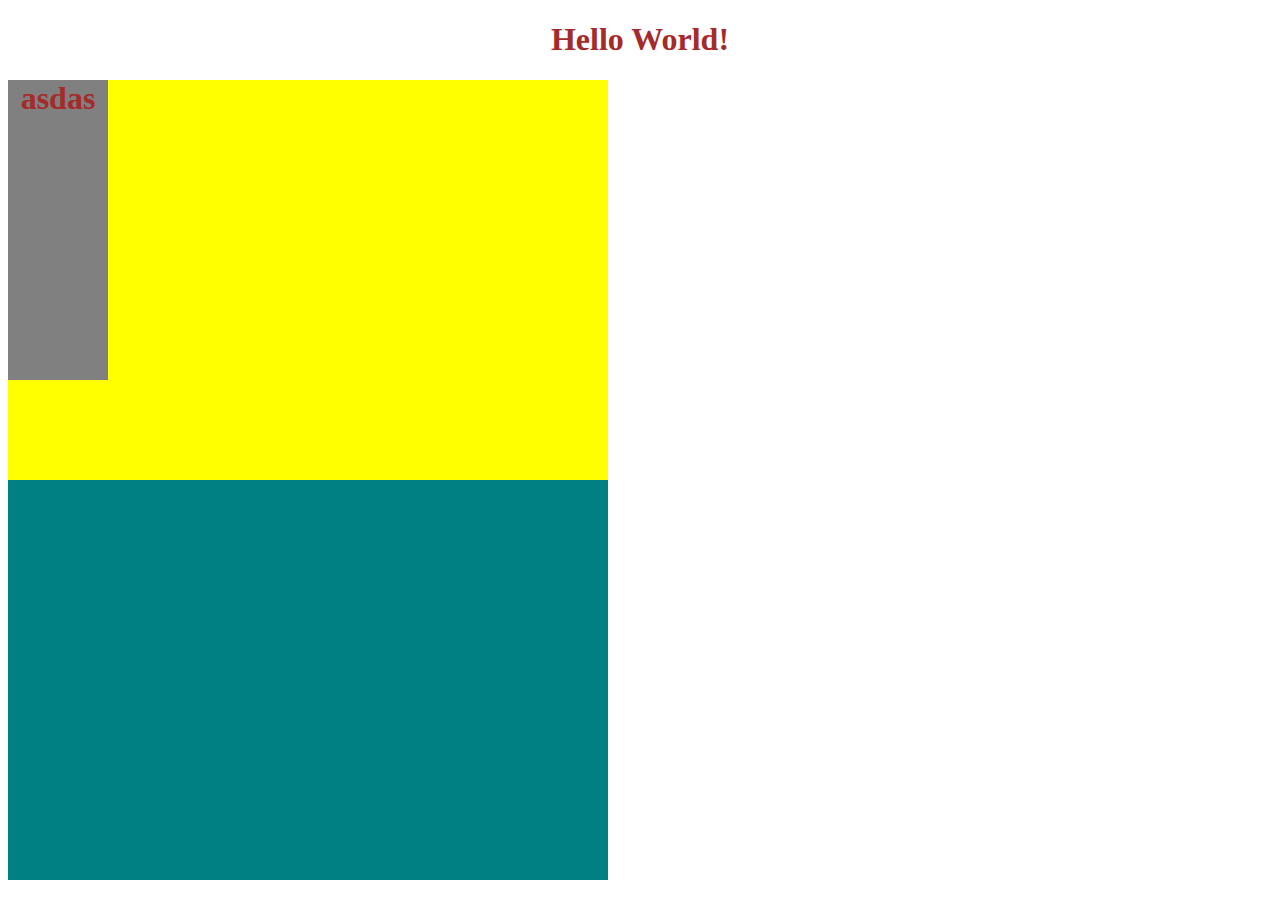
==== Index.html @ 710e4412 "123" ====
<!DOCTYPE html>
<html lang="en">
<head>
    <meta charset="UTF-8">
    <meta http-equiv="X-UA-Compatible" content="IE=edge">
    <meta name="viewport" content="width=device-width, initial-scale=1.0">
    <title>FoxForceGames - Home</title>
    <link rel="stylesheet" href="style.css">
</head>
<body>
    <h1>Hello World!</h1>

    <div class="box1">
        <div class="box3">
            <h1>asdas</h1>
        </div>
    </div>

    <div class="box2">

    </div>
</body>
</html>
---- style.css ----
h1 {
    color: brown;
    text-align: center;
}

.box1 {
    background-color: yellow;
    width: 600px;
    height: 400px;
}

.box2 {
    background-color: teal;
    width: 600px;
    height: 400px;
}

.box3 
{
    background-color: gray;
    width: 100px;
    height: 300px;
}

.highlight-text {
    color: darkblue;
    font-size: 30px;
}
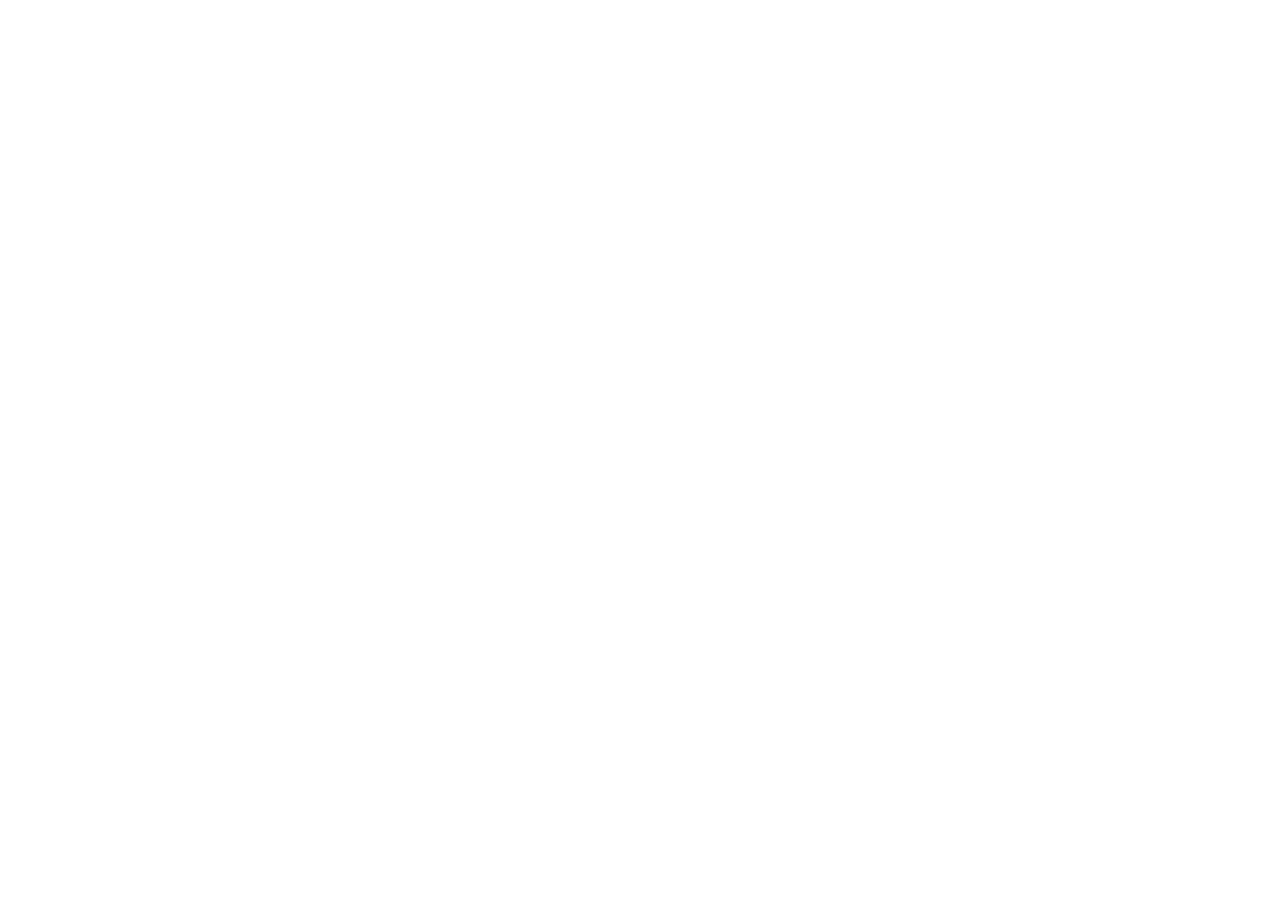
==== commit 8fc26fe6: "123ads" ====
--- a/Index.html
+++ b/Index.html
@@ -8,16 +8,5 @@
     <link rel="stylesheet" href="style.css">
 </head>
 <body>
-    <h1>Hello World!</h1>
-
-    <div class="box1">
-        <div class="box3">
-            <h1>asdas</h1>
-        </div>
-    </div>
-
-    <div class="box2">
-
-    </div>
 </body>
 </html>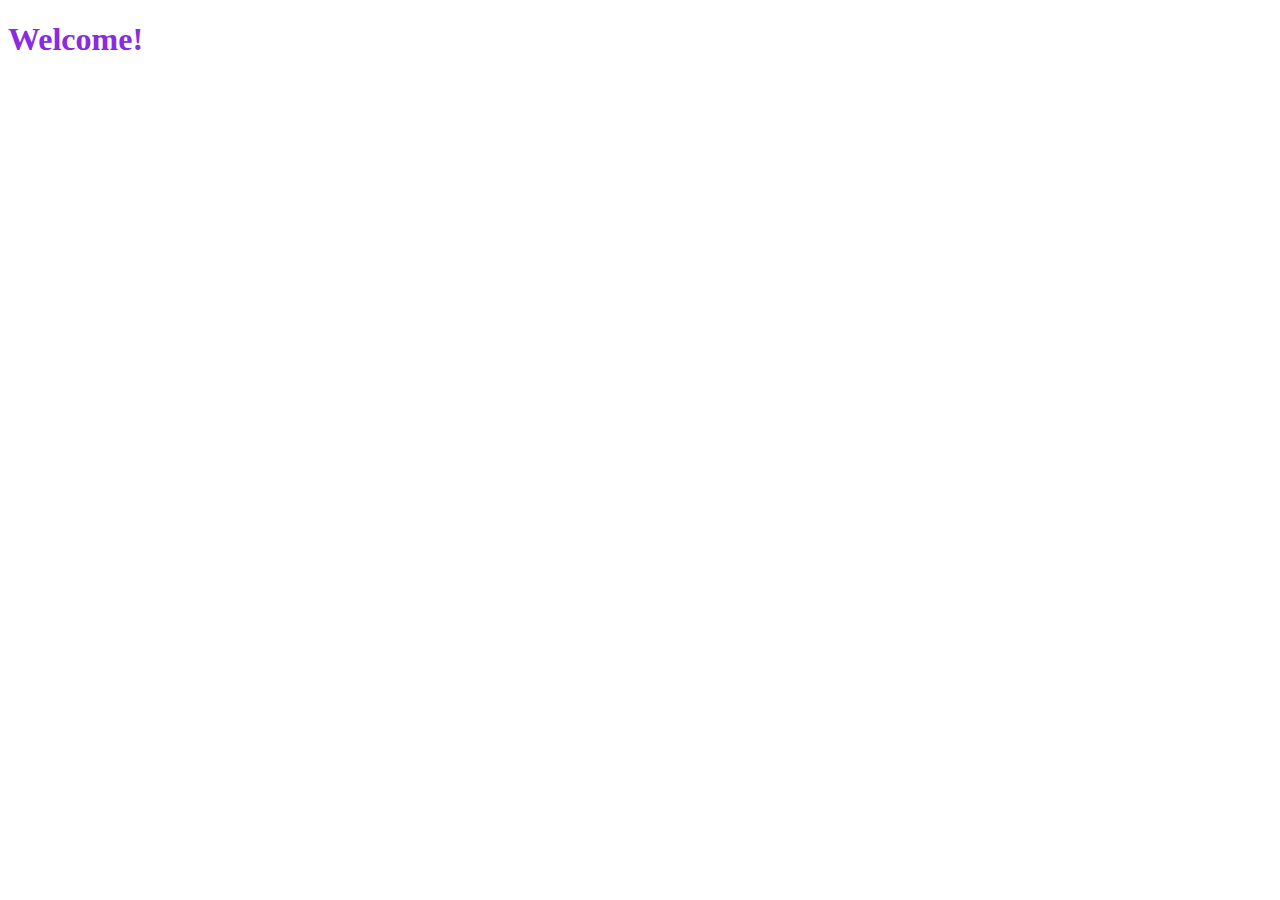
==== commit c59d584b: "sdfsdf" ====
--- a/Index.html
+++ b/Index.html
@@ -7,6 +7,8 @@
     <title>FoxForceGames - Home</title>
     <link rel="stylesheet" href="style.css">
 </head>
+
 <body>
+    <h1>Welcome!</h1>
 </body>
 </html>--- a/style.css
+++ b/style.css
@@ -1,28 +1,4 @@
-h1 {
-    color: brown;
-    text-align: center;
-}
-
-.box1 {
-    background-color: yellow;
-    width: 600px;
-    height: 400px;
-}
-
-.box2 {
-    background-color: teal;
-    width: 600px;
-    height: 400px;
-}
-
-.box3 
+h1
 {
-    background-color: gray;
-    width: 100px;
-    height: 300px;
-}
-
-.highlight-text {
-    color: darkblue;
-    font-size: 30px;
+    color: blueviolet;
 }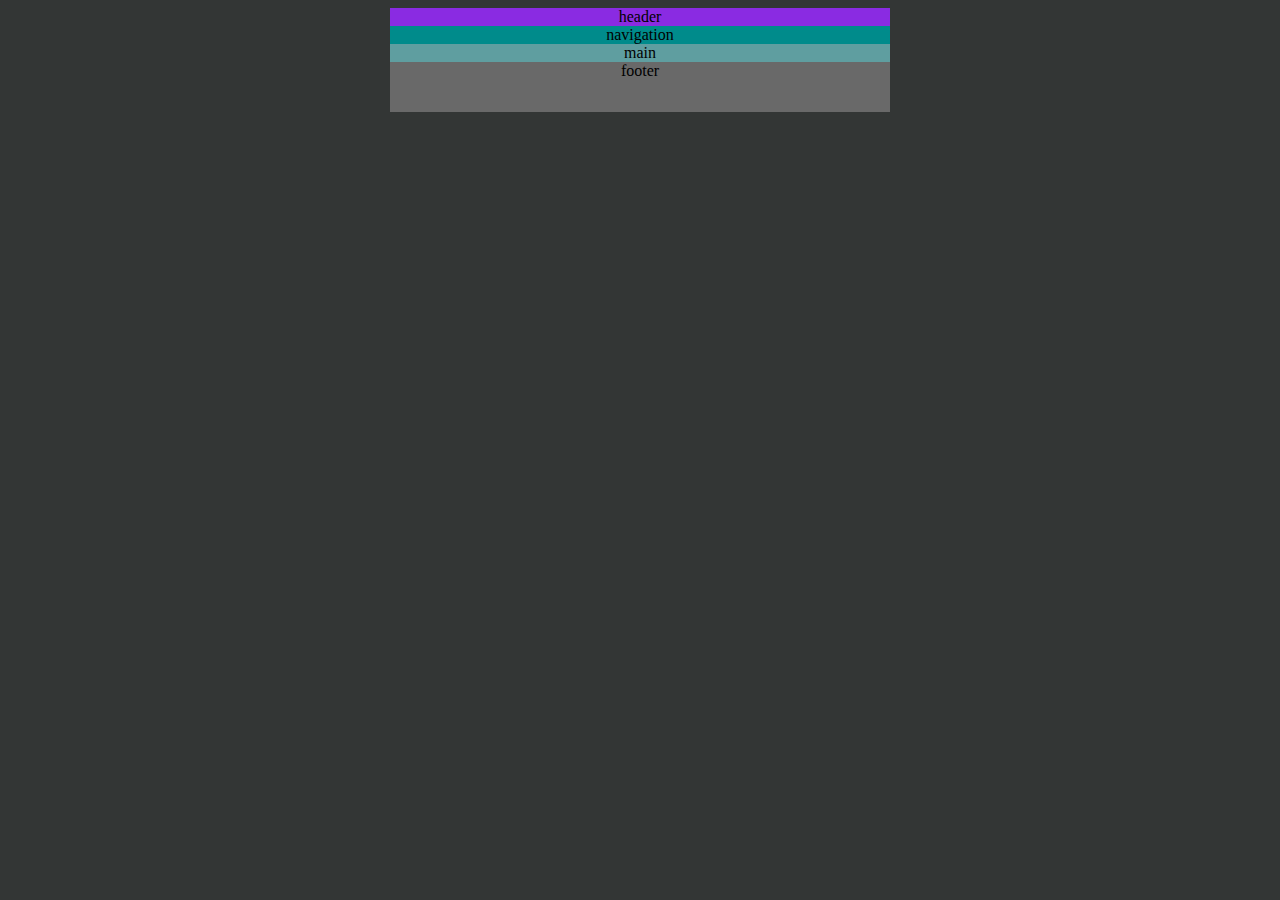
==== commit 88fb2d65: "asdasd" ====
--- a/Index.html
+++ b/Index.html
@@ -1,5 +1,6 @@
 <!DOCTYPE html>
 <html lang="en">
+
 <head>
     <meta charset="UTF-8">
     <meta http-equiv="X-UA-Compatible" content="IE=edge">
@@ -9,6 +10,26 @@
 </head>
 
 <body>
-    <h1>Welcome!</h1>
+    <div class="container">
+
+        <header>
+            header
+        </header>
+
+        <nav>
+            navigation
+        </nav>
+
+        <main>
+            main
+        </main>
+
+        <footer>
+            footer
+        </footer>
+
+    </div>
+
 </body>
+
 </html>--- a/style.css
+++ b/style.css
@@ -1,4 +1,37 @@
-h1
+body
 {
-    color: blueviolet;
-}+    background-color: #333635
+}
+
+.container
+{
+    margin-left: auto;
+    margin-right: auto;
+    width: 500px;
+}
+
+header
+{
+    background-color: blueviolet;
+    text-align: center;
+}
+
+nav
+{
+    background-color: darkcyan;
+    text-align: center;
+}
+
+main
+{
+    background-color: cadetblue;
+    text-align: center;
+    height: 50%;
+}
+
+footer
+{
+    background-color: dimgrey;
+    text-align: center;
+    min-height: 50px;
+}
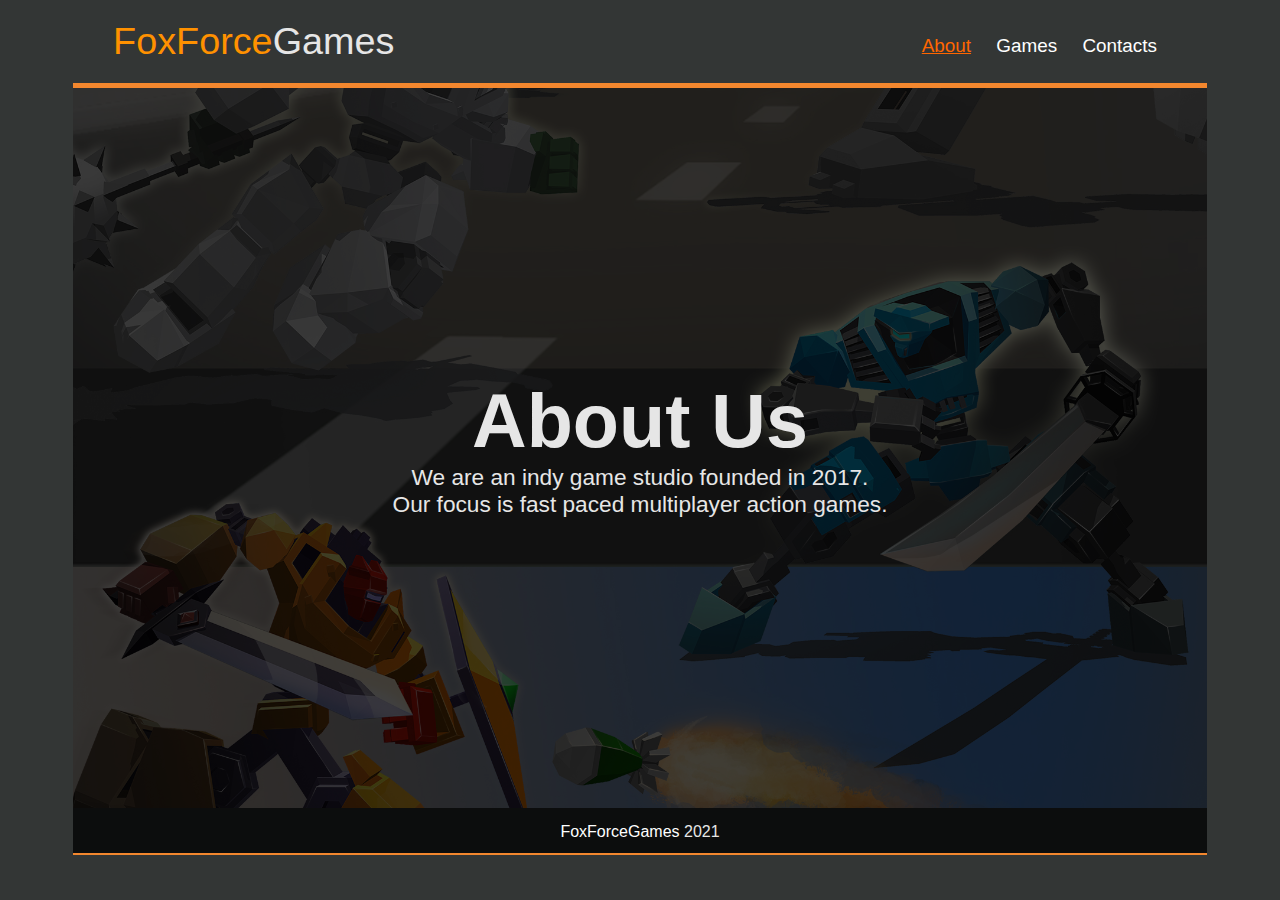
==== commit 054f2d6f: ";ll;'" ====
--- a/Index.html
+++ b/Index.html
@@ -1,35 +1,50 @@
-<!DOCTYPE html>
-<html lang="en">
-
-<head>
-    <meta charset="UTF-8">
-    <meta http-equiv="X-UA-Compatible" content="IE=edge">
-    <meta name="viewport" content="width=device-width, initial-scale=1.0">
-    <title>FoxForceGames - Home</title>
-    <link rel="stylesheet" href="style.css">
-</head>
-
-<body>
-    <div class="container">
-
-        <header>
-            header
-        </header>
-
-        <nav>
-            navigation
-        </nav>
-
-        <main>
-            main
-        </main>
-
-        <footer>
-            footer
-        </footer>
-
-    </div>
-
-</body>
-
+<!DOCTYPE html>
+<html lang="en">
+
+<head>
+    <meta charset="UTF-8">
+    <meta http-equiv="X-UA-Compatible" content="IE=edge">
+    <meta name="viewport" content="width=device-width, initial-scale=1.0">
+    <title>FoxForceGames - Home</title>
+    <link rel="stylesheet" href="style.css">
+</head>
+
+<body>
+    <div class="wrapper">
+
+        <header>
+            <div class="logo">
+                <span style="color: #ff9100">FoxForce</span>Games
+            </div>
+
+            <nav>
+                <ul>
+                    <li>
+                        <a class="highlighted" href="index.html">About</a>
+                    </li>
+                    <li>
+                        <a href="ourGames.html">Games</a>
+                    </li>
+                    <li>
+                        <a href="contacts.html">Contacts</a>
+                    </li>
+                </ul>
+            </nav>
+        </header>
+
+        
+
+        <main>
+            <h1>About Us</h1>
+            <p class="article">We are an indy game studio founded in 2017.<br> Our focus is fast paced multiplayer action games.</p>
+        </main>
+
+        <footer>
+            <a href="mailto:megachebu@gmail.com" type="e-mail">FoxForceGames</a> 2021
+        </footer>
+
+    </div>
+
+</body>
+
 </html>--- a/style.css
+++ b/style.css
@@ -1,37 +1,172 @@
-body
-{
-    background-color: #333635
-}
-
-.container
-{
-    margin-left: auto;
-    margin-right: auto;
-    width: 500px;
-}
-
-header
-{
-    background-color: blueviolet;
-    text-align: center;
-}
-
-nav
-{
-    background-color: darkcyan;
-    text-align: center;
-}
-
-main
-{
-    background-color: cadetblue;
-    text-align: center;
-    height: 50%;
-}
-
-footer
-{
-    background-color: dimgrey;
-    text-align: center;
-    min-height: 50px;
-}
+*{
+    margin: 0;
+    padding: 0;
+}
+
+body
+{
+    background-color: #333635;
+    font-family: Arial, Helvetica, sans-serif;
+    color: rgb(230, 230, 230);
+}
+
+.wrapper
+{
+    margin: auto;
+    width: 100%;
+    height: 100vh;
+    max-width: 30cm;
+
+}
+
+.logo
+{
+    font-size: 1cm;
+    display: inline-block;
+}
+
+header
+{
+    padding: 20px 40px 20px;
+    border-bottom-color: rgb(243, 135, 46);
+    border-bottom-width: 5px;
+    border-bottom-style:solid;
+    text-align: center;
+}
+
+nav
+{
+    padding-top: 5px;
+}
+
+nav li
+{
+    display: inline;
+    font-size: 0.5cm;
+    padding-left: 3px;
+    padding-right: 3px;
+}
+
+main
+{
+    background-image:url("/Img/SiteBack.jpg");
+    background-color:rgba(0, 0, 0, 0.75);
+    background-blend-mode: multiply;
+    background-repeat: no-repeat;
+    background-size: cover;
+    background-position: center;
+    margin:auto;
+    text-align: center;
+    vertical-align: middle;
+    width: 100%;
+    min-height:80vh;
+    display: flex;
+    flex-flow: column;
+    justify-content: center;
+    align-items: center;
+}
+
+.gameList
+{
+    display: flex;
+    flex-flow: wrap;
+    justify-content: center;
+    align-items: center;
+}
+
+.game
+{
+    white-space: nowrap;
+    padding: 25px
+}
+
+.gameIcon
+{
+    width: 300px;
+    display: inline;
+    vertical-align: middle;
+}
+
+.gameScreenshot
+{
+    width: 800px;
+    aspect-ratio: 16/9;
+    max-width: 95%;
+    padding: 5px;
+    display: inline;
+}
+
+footer 
+{
+    background-color: rgba(0, 0, 0, 0.75);
+    text-align: center;
+    width:100%;
+    height:30px;
+    padding-top: 15px;
+    border-bottom-color: rgb(243, 135, 46);
+    border-bottom-style:solid;
+    border-bottom-width: 2px;
+}
+
+h1
+{
+    font-size: 1.2cm;
+}
+
+p
+{
+    white-space: normal;
+    font-size: 0.4cm;
+}
+
+a
+{
+    color: white;
+    background-color: transparent;
+    text-decoration: none;
+}
+
+a:hover, a:active
+{
+    color: rgb(255, 102, 0);
+    background-color: transparent;
+    text-decoration: none;
+}
+
+.highlighted
+{
+    color: rgb(255, 102, 0);
+    text-decoration: underline;
+}
+
+
+@media screen and (min-width:700px)
+{
+    header
+    {
+        text-align: unset;
+    }
+
+    nav
+    {
+        padding-top:15px;
+        float:right;
+    }
+
+    nav li
+    {
+        padding-left: 10px;
+        padding-right: 10px;
+    }
+
+    h1
+    {
+        font-size: 2cm;
+    }
+
+    p
+    {
+        font-size: 0.6cm;
+    }
+
+}
